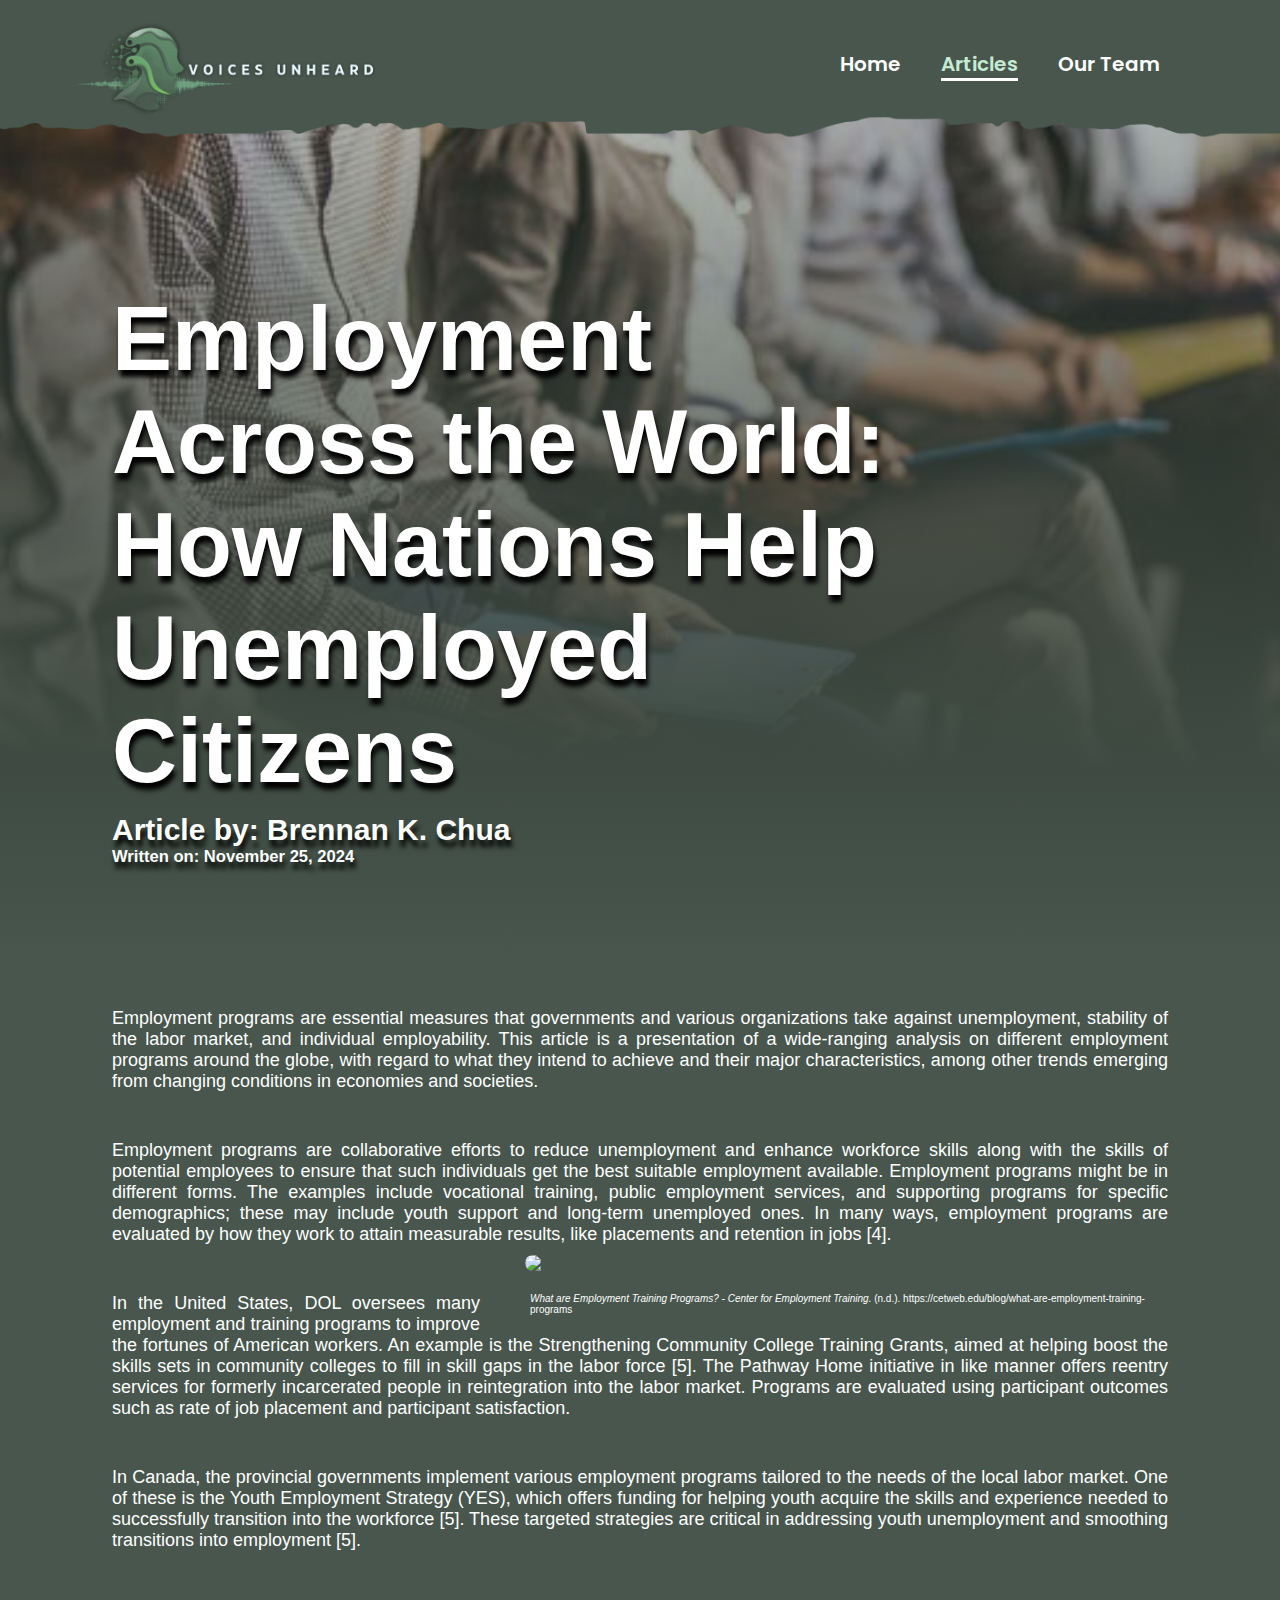
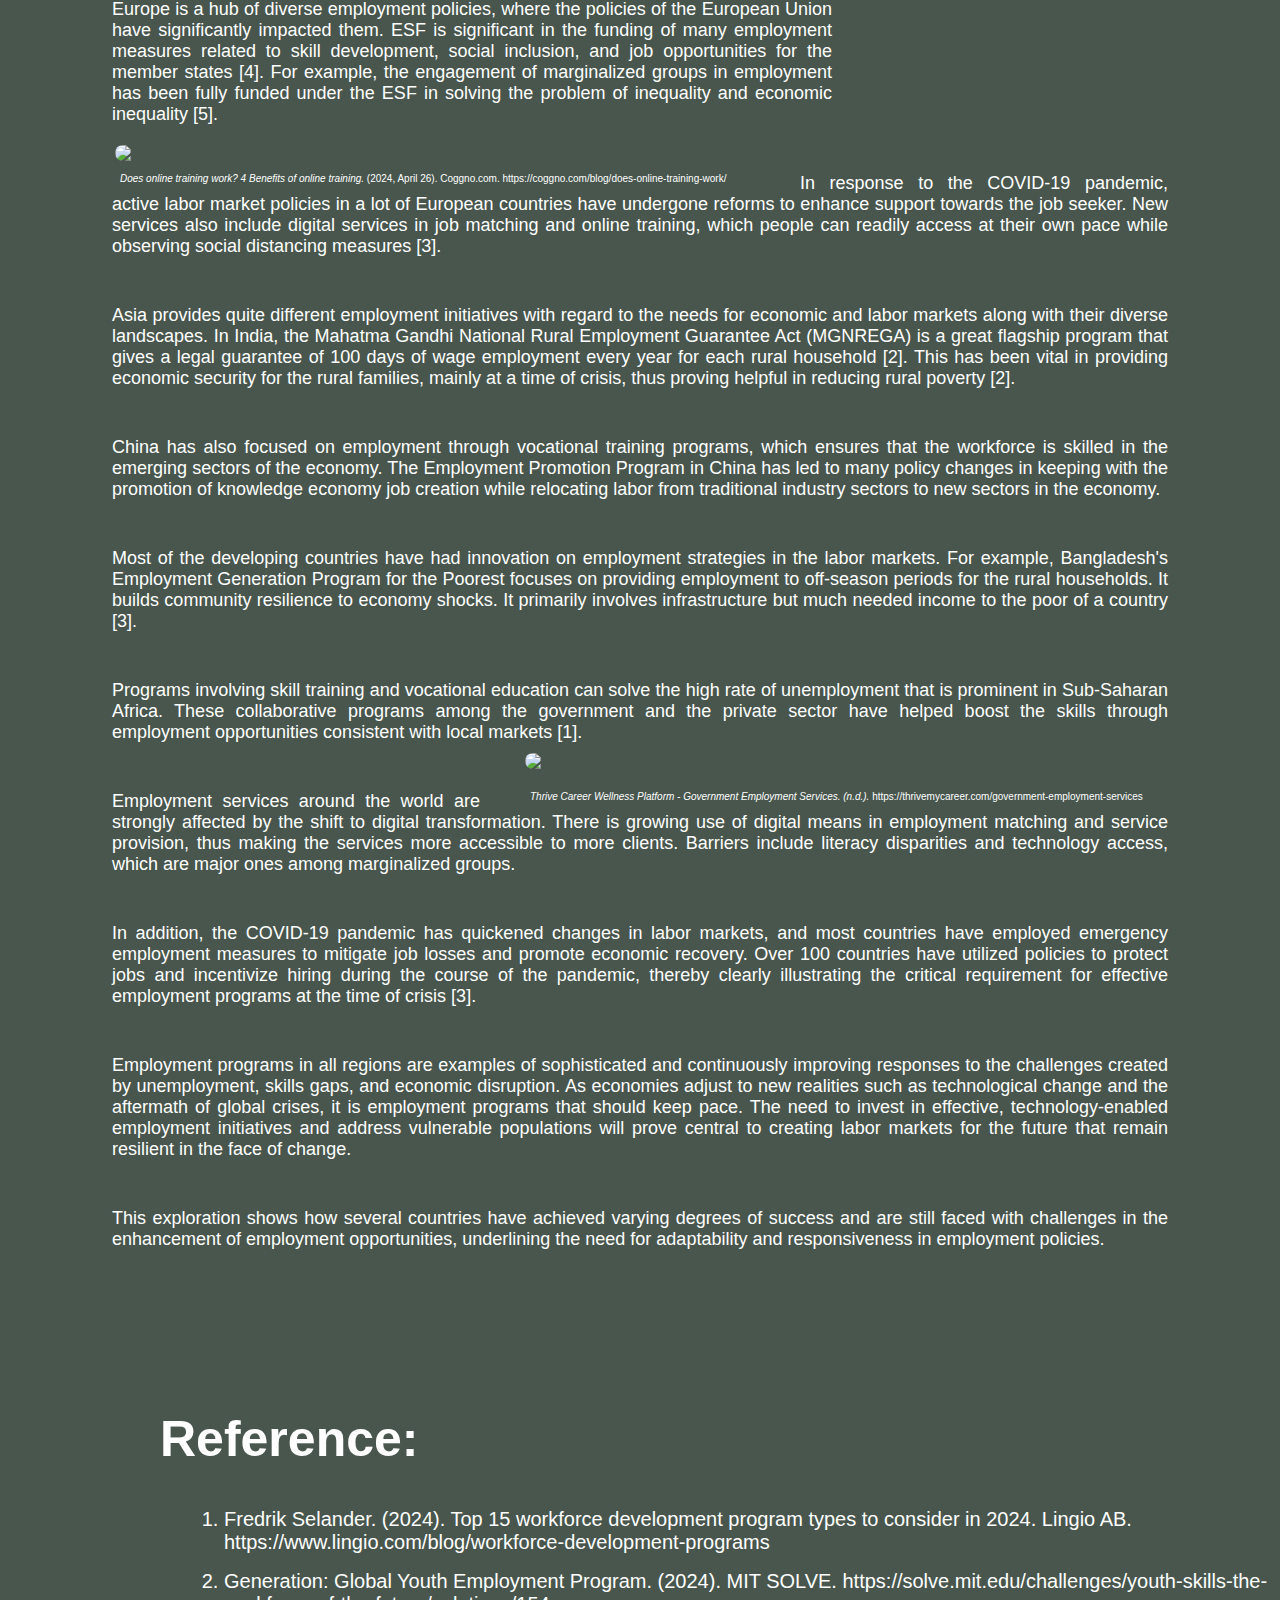
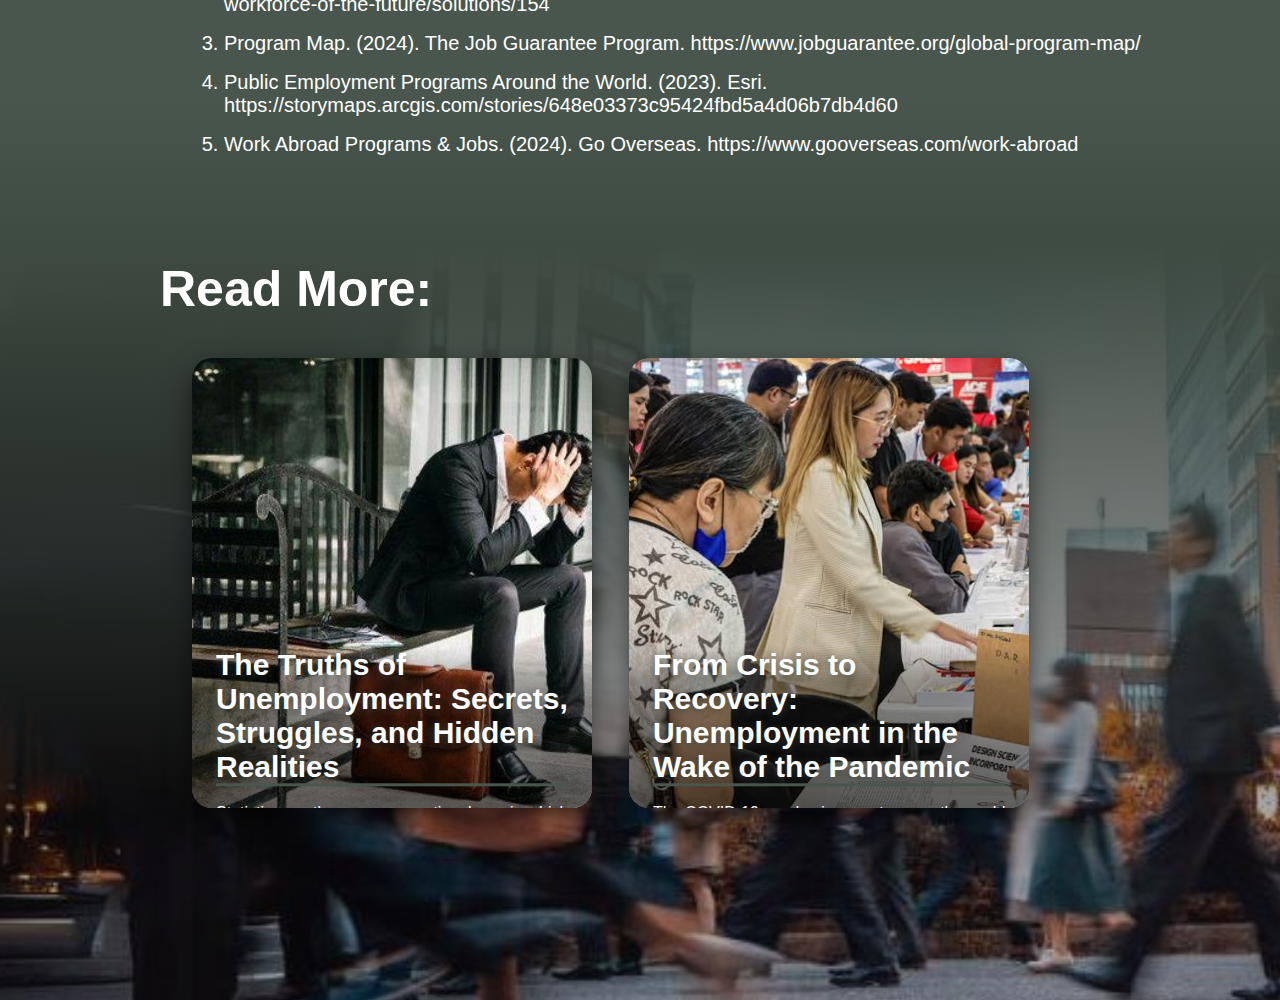
==== article1.html @ 02bbc252 "Update article1.html" ====
<!DOCTYPE html>
    <html>
        <head>
			<meta charset="UTF-8">
            <meta name="viewport" content="width=device-width, initial-scale=1.0">
            <title>Voices Unheard</title>
            <link rel="stylesheet" type="text/css" href="style.css">
        </head>
        <body class="article">
            <header class="header">
                <a href="index.html">
                    <img class="logo" src="images/logo.png">
                </a>
                <nav class="navbar">
                    <ul>
                        <li><a href="index.html">Home</a></li>
                        <li><a class="active" href="articles.html">Articles</a></li>
                        <li><a href="#">Our Team</a></li>
                    </ul>
                </nav>
            </header>

            <section class="opening" id="article1">
                <img id="divider-2" src="images/divider.png">
                <div class="gradient">
                    <div class="title-">
                        <h1>Employment Across the World: How Nations Help Unemployed Citizens</h1>
                        <div class="author">
                            <h2>Article by: Brennan K. Chua</h2>
				<h5>Written on: November 25, 2024</h5>
                        </div>
                    </div>
                </div>
            </section>

            <article>
                <div class="paragraph">
                    <p>
                        Employment programs are essential measures that governments and various organizations take against unemployment, stability of the labor market, 
                        and individual employability. This article is a presentation of a wide-ranging analysis on different employment programs around the globe, with 
                        regard to what they intend to achieve and their major characteristics, among other trends emerging from changing conditions in economies and societies.
                    </p>
    
                    <p>
                        Employment programs are collaborative efforts to reduce unemployment and enhance workforce skills along with the skills of potential employees to ensure that 
                        such individuals get the best suitable employment available. Employment programs might be in different forms. The examples include vocational training, public 
                        employment services, and supporting programs for specific demographics; these may include youth support and long-term unemployed ones. In many ways, employment 
                        programs are evaluated by how they work to attain measurable results, like placements and retention in jobs [4].
                    </p>
                </div>

                <div class="right">
                    <img class="imgright" src="https://cetweb.edu/hubfs/Imported_Blog_Media/What-are-Employment-Training-Programs.jpg">
                    <p class="imgreference">
                        <i>What are Employment Training Programs? - Center for Employment Training. </i>
                        <a href="https://cetweb.edu/blog/what-are-employment-training-programs">
                            (n.d.). https://cetweb.edu/blog/what-are-employment-training-programs
                        </a>
                    </p>
                </div>
                
                <div class="paragraph">
                    <p>
                        In the United States, DOL oversees many employment and training programs to improve the fortunes of American workers. An example is the Strengthening Community 
                        College Training Grants, aimed at helping boost the skills sets in community colleges to fill in skill gaps in the labor force [5]. The Pathway Home initiative in 
                        like manner offers reentry services for formerly incarcerated people in reintegration into the labor market. Programs are evaluated using participant outcomes such 
                        as rate of job placement and participant satisfaction.
                    </p>

                    <p>
                        In Canada, the provincial governments implement various employment programs tailored to the needs of the local labor market. One of these is the Youth Employment 
                        Strategy (YES), which offers funding for helping youth acquire the skills and experience needed to successfully transition into the workforce [5]. These targeted 
                        strategies are critical in addressing youth unemployment and smoothing transitions into employment [5].
                    </p>

                    <p id="align">
                        Europe is a hub of diverse employment policies, where the policies of the European Union have significantly impacted them. ESF is significant in the funding of many 
                        employment measures related to skill development, social inclusion, and job opportunities for the member states [4]. For example, the engagement of marginalized groups 
                        in employment has been fully funded under the ESF in solving the problem of inequality and economic inequality [5].
                    </p>
                </div>

                <div class="left">
                    <img class="imgleft" src="https://coggno.com/wp-content/uploads/2020/11/Does-Online-Training-Work-1.jpg">
                    <p class="imgreference" id="left">
                        <i>Does online training work? 4 Benefits of online training. </i>
                        <a href=" https://coggno.com/blog/does-online-training-work/">
                            (2024, April 26). Coggno.com. https://coggno.com/blog/does-online-training-work/
                        </a>
                    </p>
                </div>             

                <div class="paragraph">
                    <p>
                        In response to the COVID-19 pandemic, active labor market policies in a lot of European countries have undergone reforms to enhance support towards the job seeker. 
                        New services also include digital services in job matching and online training, which people can readily access at their own pace while observing social distancing 
                        measures [3].
                    </p>

                    <p>
                        Asia provides quite different employment initiatives with regard to the needs for economic and labor markets along with their diverse landscapes. In India, the 
                        Mahatma Gandhi National Rural Employment Guarantee Act (MGNREGA) is a great flagship program that gives a legal guarantee of 100 days of wage employment every year 
                        for each rural household [2]. This has been vital in providing economic security for the rural families, mainly at a time of crisis, thus proving helpful in reducing 
                        rural poverty [2].
                    </p>

                    <p>
                        China has also focused on employment through vocational training programs, which ensures that the workforce is skilled in the emerging sectors of the economy. The 
                        Employment Promotion Program in China has led to many policy changes in keeping with the promotion of knowledge economy job creation while relocating labor from 
                        traditional industry sectors to new sectors in the economy.
                    </p>
                </div>
                
                <div class="paragraph">
                    <p>
                        Most of the developing countries have had innovation on employment strategies in the labor markets. For example, Bangladesh's Employment Generation Program for the 
                        Poorest focuses on providing employment to off-season periods for the rural households. It builds community resilience to economy shocks. It primarily involves 
                        infrastructure but much needed income to the poor of a country [3].
                    </p>

                    <p>
                        Programs involving skill training and vocational education can solve the high rate of unemployment that is prominent in Sub-Saharan Africa. These collaborative 
                        programs among the government and the private sector have helped boost the skills through employment opportunities consistent with local markets [1].
                    </p>

                    <div class="right">
                        <img class="imgright" src="https://cdn.prod.website-files.com/5ee26d777a13f75246e600b0/666206525f7e3a83224c05de_transforming.jpg">
                        <p class="imgreference">
                            <i>Thrive Career Wellness Platform - Government Employment Services. (n.d.). </i>
                            <a href="https://thrivemycareer.com/government-employment-services">
                                https://thrivemycareer.com/government-employment-services
                            </a>
                        </p>
                    </div>
                    
                    <p>
                        Employment services around the world are strongly affected by the shift to digital transformation. There is growing use of digital means in employment matching and 
                        service provision, thus making the services more accessible to more clients. Barriers include literacy disparities and technology access, which are major ones among 
                        marginalized groups.
                    </p>
                </div>
                
                <div class="paragraph">
                    <p>
                        In addition, the COVID-19 pandemic has quickened changes in labor markets, and most countries have employed emergency employment measures to mitigate job losses and 
                        promote economic recovery.​ Over 100 countries have utilized policies to protect jobs and incentivize hiring during the course of the pandemic, thereby clearly 
                        illustrating the critical requirement for effective employment programs at the time of crisis​ [3].
                    </p>

                    <p>
                        Employment programs in all regions are examples of sophisticated and continuously improving responses to the challenges created by unemployment, skills gaps, and 
                        economic disruption. As economies adjust to new realities such as technological change and the aftermath of global crises, it is employment programs that should keep 
                        pace. The need to invest in effective, technology-enabled employment initiatives and address vulnerable populations will prove central to creating labor markets for 
                        the future that remain resilient in the face of change.
                    </p>

                    <p>                   
                        This exploration shows how several countries have achieved varying degrees of success and are still faced with challenges in the enhancement of employment 
                        opportunities, underlining the need for adaptability and responsiveness in employment policies.
                    </p>
                </div>

                <div class="reference">
                    <h2 id="header">Reference:</h2>
                    <ol>
                        <li id="reference1">Fredrik Selander. (2024). Top 15 workforce development program types to consider in 2024. Lingio AB. 
                            <a href="https://www.lingio.com/blog/workforce-development-programs">https://www.lingio.com/blog/workforce-development-programs</a>
                        </li>
                        <li id="reference2">
                            Generation: Global Youth Employment Program. (2024). MIT SOLVE. 
                            <a href="https://solve.mit.edu/challenges/youth-skills-the-workforce-of-the-future/solutions/154">https://solve.mit.edu/challenges/youth-skills-the-workforce-of-the-future/solutions/154</a>
                        </li>
                        <li id="reference3">
                            Program Map. (2024). The Job Guarantee Program. 
			    <a href="https://www.jobguarantee.org/global-program-map/">https://www.jobguarantee.org/global-program-map/</a>
                        </li>
                        <li id="reference4">
                            Public Employment Programs Around the World. (2023). Esri. 
			    <a href="https://storymaps.arcgis.com/stories/648e03373c95424fbd5a4d06b7db4d60">https://storymaps.arcgis.com/stories/648e03373c95424fbd5a4d06b7db4d60</a>
                        </li>
                        <li id="reference5">
                            Work Abroad Programs & Jobs. (2024). Go Overseas. 
			    <a href="https://www.gooverseas.com/work-abroad">https://www.gooverseas.com/work-abroad</a>
                        </li>
                    </ol>
                </div>

            </article>
        

            <section class="read-more"> 
                <div class="gradient-bottom">
                    <h2 id="header">Read More:</h2>
                    <div class="card" id="card2">
                        <div class="content">
                            <h2 class="title">The Truths of Unemployment: Secrets, Struggles, and Hidden Realities</h2>
                            <p class="body">
                                Statistics are the more conventional way in which unemployment is represented: jobless rates, trends, and predictions for the economy. 
                                Yet for tens of millions of Americans, it is far more than statistics: it is a lived reality... Behind the data and numbers is a truly complex reality...

                            </p>
                            <a href="article2.html" class="button">Read More</a>
                        </div>
                    </div>
                    <div class="card" id="card3">
                        <div class="content">
                            <h2 class="title">From Crisis to Recovery: Unemployment in the Wake of the Pandemic</h2>
                            <p class="body">
                                The COVID-19 pandemic, swept across the world from early 2020 which brought unprecedented challenges to labor markets globally. 
                                With millions of people suddenly finding themselves out of work due to businesses closing their doors...
                            </p>
                            <a href="article3.html" class="button">Read More</a>
                        </div>
                    </div>
                </div>
                
            </section>


        </body>
---- style.css ----
@import url('https://fonts.googleapis.com/css2?family=Poppins:ital,wght@0,100;0,200;0,300;0,400;0,500;0,600;0,700;0,800;0,900;1,100;1,200;1,300;1,400;1,500;1,600;1,700;1,800;1,900&display=swap');

*{
	margin: 0;
	padding: 0;
	box-sizing: border-box;
	scroll-behavior: smooth;
	font-family: sans-serif;

}

body{
	color:white;
	min-height: 100vh;
	background: #48564D;
}

/* HOME */
	.header{
		position: fixed;
		width: 100%;
		height: 13%;
		top: 0;
		left: 0;
		padding: 10px 120px 0px 70px;
		justify-content: space-between;
		display: flex;
		align-items: center;
		z-index:100;
	}

	.article .header{
		background: #48564D;
	}
	
	.logo{
		padding: 25px 0px 0px 0px;
		float: left;
		height: 180px;
	}
	
	.navbar li{
		float: left;
		text-decoration: none;
		list-style-type: none;;
	}

	.navbar a{
		position: relative;
		margin-left: 40px;
		text-decoration: none;
		font-weight: 550;
		font-size: 20px;
		font-family: 'Poppins', sans-serif;
		color:white;
	}
	
	.navbar a::before{
		content: '';
		position: absolute;
		top: 100%;
		width:0;
		height:3px;
		background: white;
		transition: .3s;
	}
	
	.navbar a:hover::before, a.active::before{
		width:100%;
	}
	
	.navbar a:hover, a.active{
		color: #c6ebd3
;
	}

	.navbar a:active{
		background: white;
		border-radius: 3px;
		color: #48564D;
		width: 20px;
		height: 10px;
	}
	.home{
		position: relative;
		display: flex;
		justify-content: center;
		align-items: center;
	}

	section{
		min-height: 100vh;
	}

	section img{
		position: absolute;
		object-fit: cover;
		width: 100%;
		height: 100%;
		left: 0;
	}

	#people{
		z-index: 11;
	}

	#divider-1, #divider-2{
		z-index: 12;
		width: 100%;
		top: 90%;
		height: 20%;
	}

	#divider-2{
		top:1.5%;
		position: fixed;
	}

	#title-1, #title-2{
		position: absolute;
		color: white;
		font-size: 20px;;
		animation: title linear;
		animation-timeline: scroll();
		left: 15%;
		top: 21%;
		z-index: 10;
		padding-right: 15%;
		text-shadow: 0 10px 4px rgb(21, 29, 25);
	}

	#title-2
	{
		font-size: 70px;;
		margin-top: 13px;
	}

	@keyframes title{
		to{
			transform: translateY(300px);
		}
	}

	#about{
		z-index: 13;
		position: relative;
		padding: 6% 8%;
		background: #48564D;
		min-height: auto;
	}

	#about h2{
		font-size: 3.5rem;
		text-align: center;
	}

	#about p{
		margin-top: 20px;
		text-align: justify;
		font-size: 20px;
	}


	/* ARTICLE */

	.top{
		align-content: center;
		position: absolute;
		height: 100%;
		left: 500px;
		top: -50px;
	}

	.background{
		width: 100%;
		position: absolute;
		z-index: 0;
	}

	#text{
		font-size: 70px;
	}

	.card-holder{
		padding-top: 20%;
		padding-left: 5%;
		position: absolute;
	}

	.title{
		position: relative;
		font-size: 30px;
		text-shadow: 0 2px 8px rgba(61, 72, 67, 0.634) ;
	}


	#card1{
		background-image: url(images/img1.jpg);
	}

	#card2{
		background-image: url(images/img2.jpg);
	}

	#card3{
		background-image: url(images/img3.jpg);
	}

	.card{
		background-size: cover;
		padding: 6.6rem 0 0;
		max-width: 45ch;
		margin-left: 2rem;
		height: 450px;
		overflow: hidden;
		border-radius: 20px;
		transition: transform .8s ease;
		display: inline-block;
		box-shadow: 0px 10px 30px -5px rgba(0,0,0,0.8);

	}

	.card:hover{
		transform: scale(1.03) translateY(-30px);
	}

	.content{
		padding: .2rem 1.5rem;
		background: linear-gradient( hsl(0 0% 0% / 0),  hsl(0 0% 0% / .3) 10%, hsl(0 0% 0% / 1));
		height: 22rem;
		transform: translateY(51.5%);
		transition: transform .9s ease;
		
	}


	.card:hover .content, #card1:hover .content {
		transform: translateY(0%);
	}
	
	.body{
		padding: 20px 0 25px 0;
		text-align: justify;
	}

	.title::after{
		content: "";
		position: absolute;
		height: 3px;
		left: 0;
		bottom: -2px;
		width: 100%;
		background: #48564D;
	}

	.button{
		background:#48564D;
		color:ghostwhite;
		border-radius: 25px;
		text-decoration: none;
		padding: .5rem 1rem;
		border: 2px solid #48564D;
		transition: all .3s ease;
		position: relative;
		margin-left: 5px;
	}

	.button:hover{
		background:#c6ebd3;
		color:#48564D;
		box-shadow: 4px 7px 4px rgb(21, 29, 25);
	}


/*ARTICLES*/

	#article1{
		background-image: url(images/img1.jpg);
	}

	#article2{
		background-image: url(images/img2.jpg);
	}

	#article3{
		background-image: url(images/img3.jpg);
	}

	.article .opening{
		background-repeat: no-repeat;
		background-size: cover;
	}

	.gradient{
		position: relative;
		height: 60rem;
		background: linear-gradient( hsl(138 9% 27% / 0),  hsl(138 9% 27% / .3) 0%, hsl(138 9% 27% / 1) 80%, #48564D);
	}

	.opening .title-{
		position: absolute;
		top: 18rem;
		left: 7rem;
		right: 20rem;
		font-size: 45px;
		text-shadow: 2px 7px 5px rgb(0, 0, 0);
	}

	.author{
		margin-top: 10px;
		font-size: 20px;
	}

	article p{
		padding: 3rem 7rem 0 7rem;
		font-size: 18px;
		text-align: justify;
	}

	.article header, #divider-2{
		position: absolute;
	}

	.imgright{
		float: right;
		margin: 10px 115px 10px 50px;
		border-radius: 25px;
		width: 40rem;
	}

	.imgleft{
		float: left;
		margin: 20px 50px 10px 115px;
		border-radius: 25px;
		width: 40rem;
	}

	.imgreference{
		font-size: 10px;
		width: 50rem;
		text-align: left;
		padding-left: 50px;
		padding-right: 120px;
		margin-bottom: 10px;
	}

	.imgreference a{
		text-decoration: none;
		color: white;
	}

	#left{
		padding-left: 120px;
		padding-right: 0;
	}

	.right{
		width: 50rem;
		float: right;
	}

	.left{
		width: 50rem;
		float: left;
	}

	#align{
		max-width: 59rem;
	}
	
	#child-img{
		margin-top: 30px;
	}

	#pandemic{
		height: 23rem;
	}
	.gradient-bottom{
		padding-top: 10rem;
		padding-left: 10rem;
		background: linear-gradient( #48564D, hsl(138 9% 27% / 1) 20%, hsl(138 9% 27% / .3) 80%, hsl(138 9% 27% / 0));
	}
	.read-more {
		height: 100vh;
		background: url(images/busyroad.png);
	}

	#header{
		padding-bottom: 40px;
		font-size: 50px;
	}

	#space{
		width: 30rem;
	}

	.reference{
		padding-left: 10rem;
		padding-top: 10rem;
		height: 50vh;
	}

	.reference li{
		font-size: 20px;
		padding-bottom: 1rem;
	}

	.reference ol{
		padding-left: 4rem;;
	}

	#reference-2nd{
		height: 100vh;
	}

	.reference a{
		text-decoration: none;
		color: white;
	}
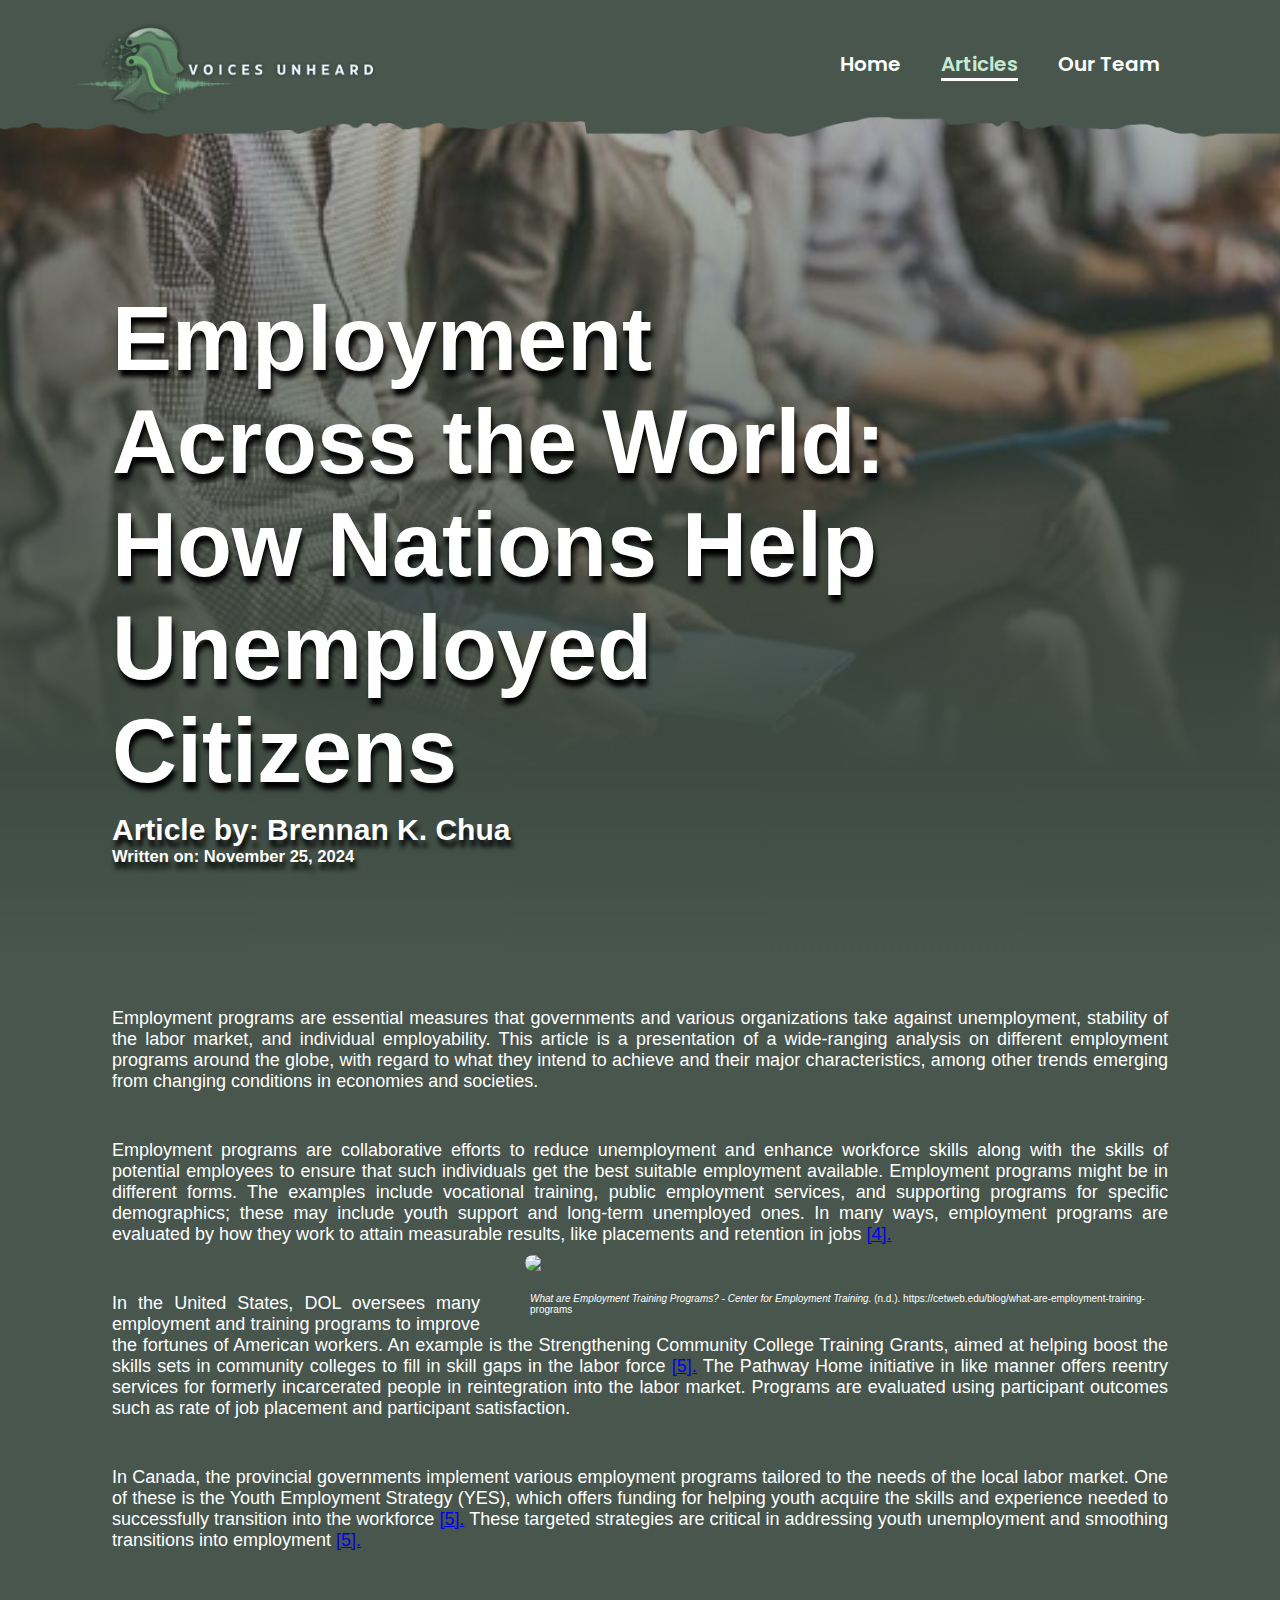
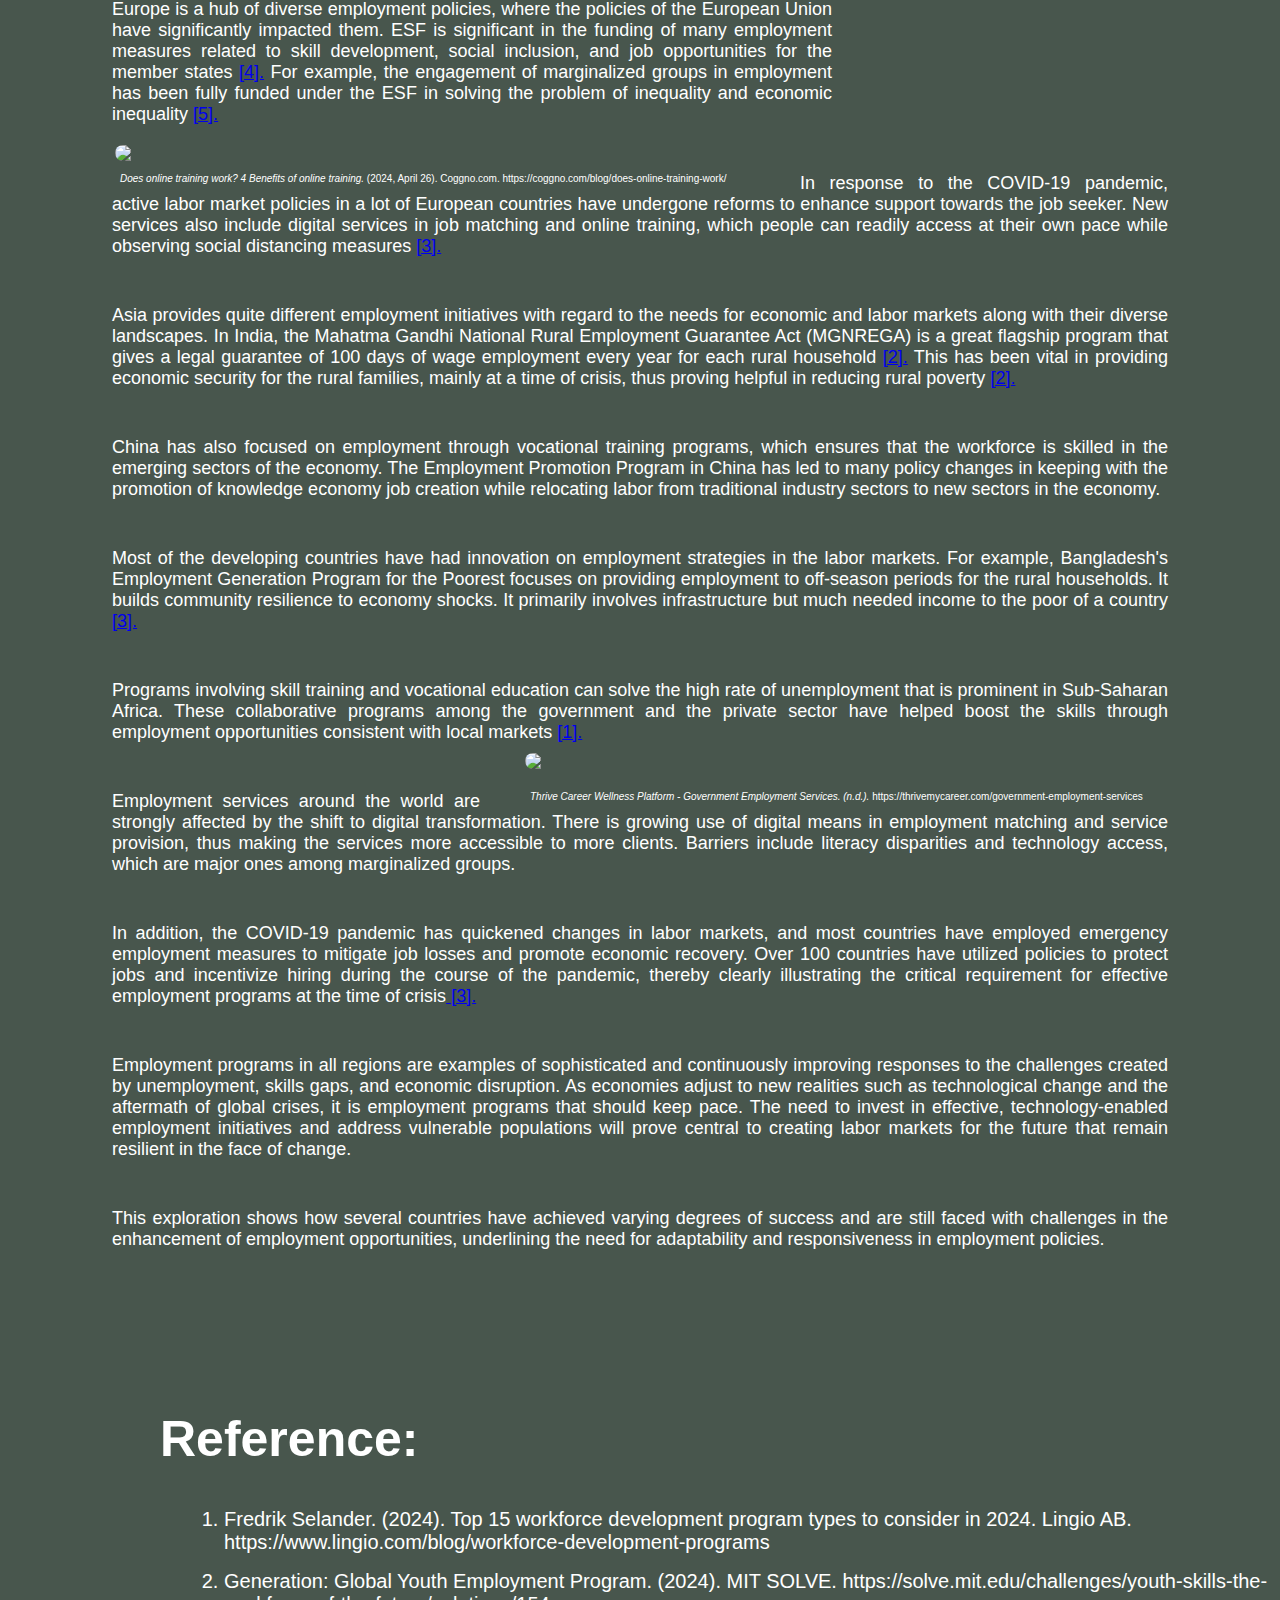
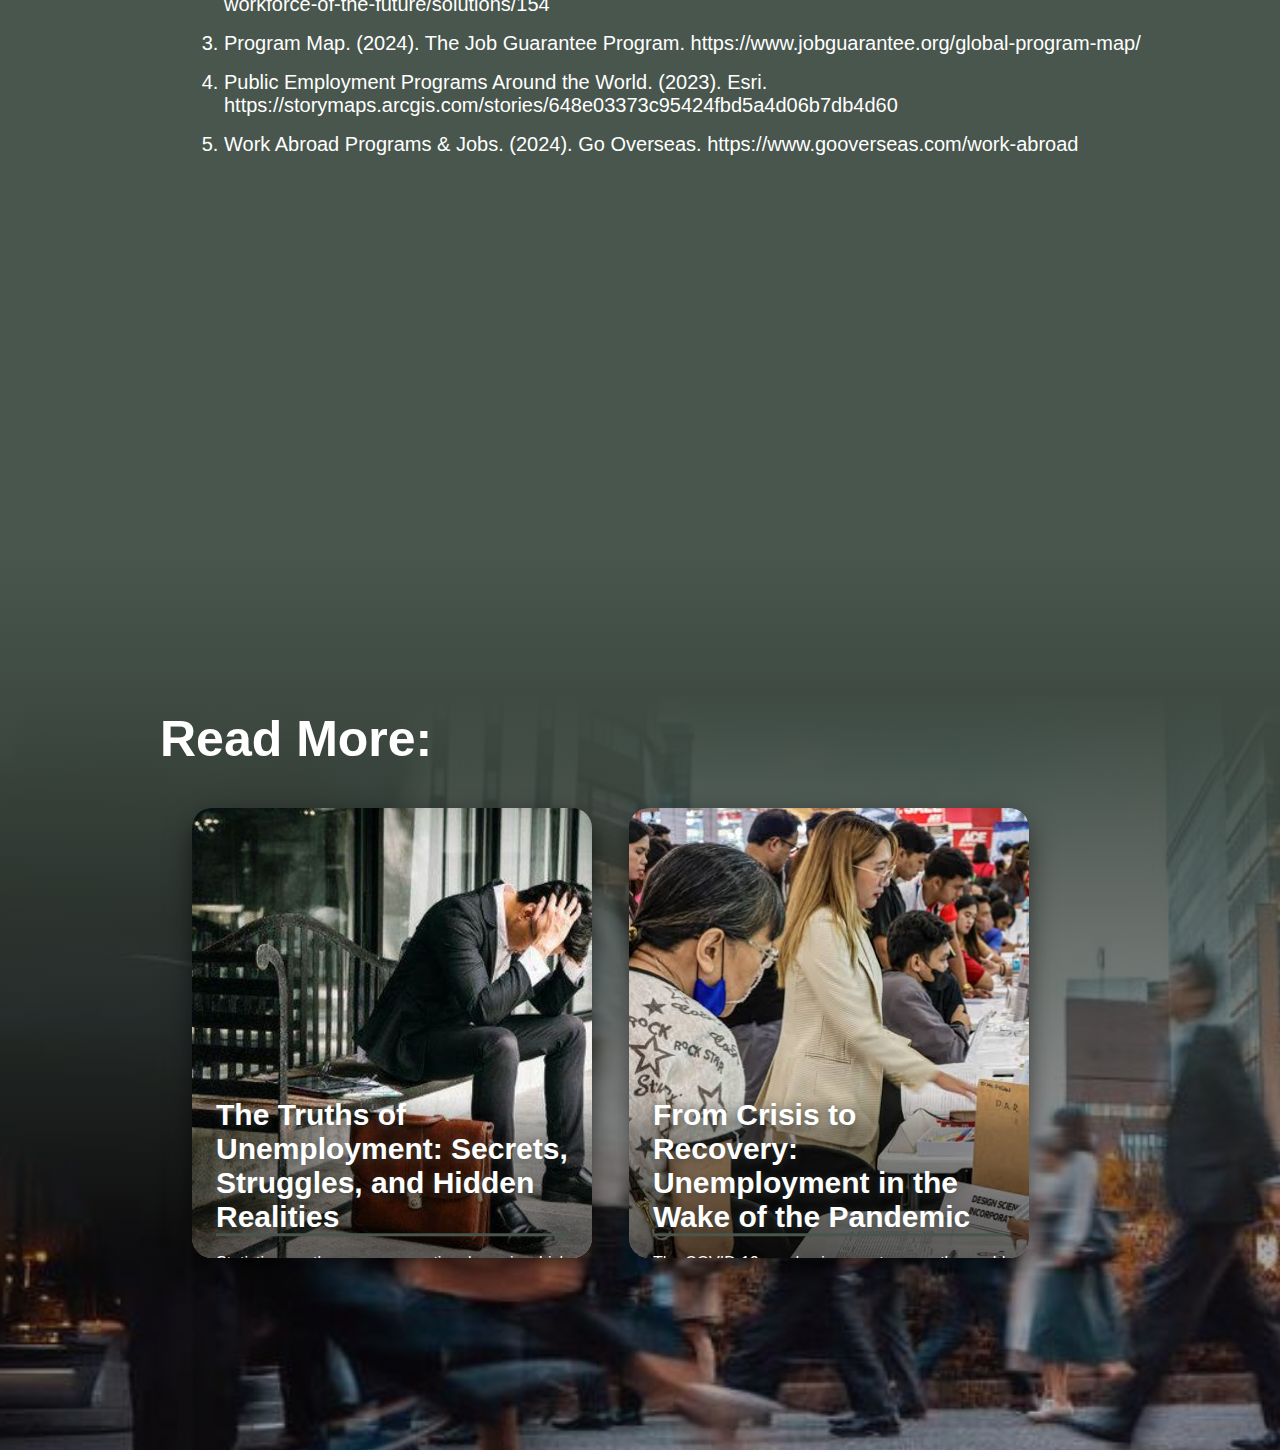
==== commit c8be048c: "Update article1.html" ====
--- a/article1.html
+++ b/article1.html
@@ -1,7 +1,7 @@
 <!DOCTYPE html>
     <html>
         <head>
-			<meta charset="UTF-8">
+  	    <meta charset="UTF-8">
             <meta name="viewport" content="width=device-width, initial-scale=1.0">
             <title>Voices Unheard</title>
             <link rel="stylesheet" type="text/css" href="style.css">
@@ -23,12 +23,12 @@
             <section class="opening" id="article1">
                 <img id="divider-2" src="images/divider.png">
                 <div class="gradient">
-                    <div class="title-">
+                    <header class="title-">
                         <h1>Employment Across the World: How Nations Help Unemployed Citizens</h1>
                         <div class="author">
                             <h2>Article by: Brennan K. Chua</h2>
 				<h5>Written on: November 25, 2024</h5>
-                        </div>
+                        </header>
                     </div>
                 </div>
             </section>
@@ -45,7 +45,8 @@
                         Employment programs are collaborative efforts to reduce unemployment and enhance workforce skills along with the skills of potential employees to ensure that 
                         such individuals get the best suitable employment available. Employment programs might be in different forms. The examples include vocational training, public 
                         employment services, and supporting programs for specific demographics; these may include youth support and long-term unemployed ones. In many ways, employment 
-                        programs are evaluated by how they work to attain measurable results, like placements and retention in jobs [4].
+                        programs are evaluated by how they work to attain measurable results, like placements and retention in jobs 
+                        <a class="highlight" href="http://127.0.0.1:5500/article1.html#:~:text=https%3A//storymaps.arcgis.com/stories/648e03373c95424fbd5a4d06b7db4d60">[4].</a>
                     </p>
                 </div>
 
@@ -62,21 +63,28 @@
                 <div class="paragraph">
                     <p>
                         In the United States, DOL oversees many employment and training programs to improve the fortunes of American workers. An example is the Strengthening Community 
-                        College Training Grants, aimed at helping boost the skills sets in community colleges to fill in skill gaps in the labor force [5]. The Pathway Home initiative in 
-                        like manner offers reentry services for formerly incarcerated people in reintegration into the labor market. Programs are evaluated using participant outcomes such 
+                        College Training Grants, aimed at helping boost the skills sets in community colleges to fill in skill gaps in the labor force 
+                        <a class="highlight" href="http://127.0.0.1:5500/article1.html#:~:text=https%3A//www.gooverseas.com/work%2Dabroad">[5].</a>
+                         The Pathway Home initiative in like manner offers reentry services for formerly incarcerated people in reintegration into the labor market. 
+                         Programs are evaluated using participant outcomes such 
                         as rate of job placement and participant satisfaction.
                     </p>
 
                     <p>
                         In Canada, the provincial governments implement various employment programs tailored to the needs of the local labor market. One of these is the Youth Employment 
-                        Strategy (YES), which offers funding for helping youth acquire the skills and experience needed to successfully transition into the workforce [5]. These targeted 
-                        strategies are critical in addressing youth unemployment and smoothing transitions into employment [5].
+                        Strategy (YES), which offers funding for helping youth acquire the skills and experience needed to successfully transition into the workforce 
+                        <a class="highlight" href="http://127.0.0.1:5500/article1.html#:~:text=https%3A//www.gooverseas.com/work%2Dabroad">[5].</a>
+                         These targeted strategies are critical in addressing youth unemployment and smoothing transitions into employment 
+                        <a class="highlight" href="http://127.0.0.1:5500/article1.html#:~:text=https%3A//www.gooverseas.com/work%2Dabroad">[5].</a>
                     </p>
 
                     <p id="align">
                         Europe is a hub of diverse employment policies, where the policies of the European Union have significantly impacted them. ESF is significant in the funding of many 
-                        employment measures related to skill development, social inclusion, and job opportunities for the member states [4]. For example, the engagement of marginalized groups 
-                        in employment has been fully funded under the ESF in solving the problem of inequality and economic inequality [5].
+                        employment measures related to skill development, social inclusion, and job opportunities for the member states 
+                        <a class="highlight" href="http://127.0.0.1:5500/article1.html#:~:text=https%3A//storymaps.arcgis.com/stories/648e03373c95424fbd5a4d06b7db4d60">[4].</a>
+                         For example, the engagement of marginalized groups 
+                        in employment has been fully funded under the ESF in solving the problem of inequality and economic inequality 
+                        <a class="highlight" href="http://127.0.0.1:5500/article1.html#:~:text=https%3A//www.gooverseas.com/work%2Dabroad">[5].</a>
                     </p>
                 </div>
 
@@ -94,14 +102,17 @@
                     <p>
                         In response to the COVID-19 pandemic, active labor market policies in a lot of European countries have undergone reforms to enhance support towards the job seeker. 
                         New services also include digital services in job matching and online training, which people can readily access at their own pace while observing social distancing 
-                        measures [3].
+                        measures 
+                        <a class="highlight" href="http://127.0.0.1:5500/article1.html#:~:text=https%3A//www.jobguarantee.org/global%2Dprogram%2Dmap/">[3].</a>
                     </p>
 
                     <p>
                         Asia provides quite different employment initiatives with regard to the needs for economic and labor markets along with their diverse landscapes. In India, the 
                         Mahatma Gandhi National Rural Employment Guarantee Act (MGNREGA) is a great flagship program that gives a legal guarantee of 100 days of wage employment every year 
-                        for each rural household [2]. This has been vital in providing economic security for the rural families, mainly at a time of crisis, thus proving helpful in reducing 
-                        rural poverty [2].
+                        for each rural household 
+                        <a class="highlight" href="http://127.0.0.1:5500/article1.html#:~:text=https%3A//solve.mit.edu/challenges/youth%2Dskills%2Dthe%2Dworkforce%2Dof%2Dthe%2Dfuture/solutions/154">[2].</a>
+                         This has been vital in providing economic security for the rural families, mainly at a time of crisis, thus proving helpful in reducing rural poverty 
+                        <a class="highlight" href="http://127.0.0.1:5500/article1.html#:~:text=https%3A//solve.mit.edu/challenges/youth%2Dskills%2Dthe%2Dworkforce%2Dof%2Dthe%2Dfuture/solutions/154">[2].</a>
                     </p>
 
                     <p>
@@ -115,12 +126,14 @@
                     <p>
                         Most of the developing countries have had innovation on employment strategies in the labor markets. For example, Bangladesh's Employment Generation Program for the 
                         Poorest focuses on providing employment to off-season periods for the rural households. It builds community resilience to economy shocks. It primarily involves 
-                        infrastructure but much needed income to the poor of a country [3].
+                        infrastructure but much needed income to the poor of a country 
+                        <a class="highlight" href="http://127.0.0.1:5500/article1.html#:~:text=https%3A//www.jobguarantee.org/global%2Dprogram%2Dmap/">[3].</a>
                     </p>
 
                     <p>
                         Programs involving skill training and vocational education can solve the high rate of unemployment that is prominent in Sub-Saharan Africa. These collaborative 
-                        programs among the government and the private sector have helped boost the skills through employment opportunities consistent with local markets [1].
+                        programs among the government and the private sector have helped boost the skills through employment opportunities consistent with local markets 
+                        <a class="highlight" href="http://127.0.0.1:5500/article1.html#:~:text=https%3A//www.lingio.com/blog/workforce%2Ddevelopment%2Dprograms">[1].</a>
                     </p>
 
                     <div class="right">
@@ -144,7 +157,8 @@
                     <p>
                         In addition, the COVID-19 pandemic has quickened changes in labor markets, and most countries have employed emergency employment measures to mitigate job losses and 
                         promote economic recovery.​ Over 100 countries have utilized policies to protect jobs and incentivize hiring during the course of the pandemic, thereby clearly 
-                        illustrating the critical requirement for effective employment programs at the time of crisis​ [3].
+                        illustrating the critical requirement for effective employment programs at the time of crisis​
+                        <a class="highlight" href="http://127.0.0.1:5500/article1.html#:~:text=https%3A//www.jobguarantee.org/global%2Dprogram%2Dmap/"> [3].</a>
                     </p>
 
                     <p>
@@ -160,30 +174,30 @@
                     </p>
                 </div>
 
-                <div class="reference">
+                <section class="reference">
                     <h2 id="header">Reference:</h2>
                     <ol>
                         <li id="reference1">Fredrik Selander. (2024). Top 15 workforce development program types to consider in 2024. Lingio AB. 
-                            <a href="https://www.lingio.com/blog/workforce-development-programs">https://www.lingio.com/blog/workforce-development-programs</a>
+                            <a class="link" href="https://www.lingio.com/blog/workforce-development-programs">https://www.lingio.com/blog/workforce-development-programs</a>
                         </li>
                         <li id="reference2">
                             Generation: Global Youth Employment Program. (2024). MIT SOLVE. 
-                            <a href="https://solve.mit.edu/challenges/youth-skills-the-workforce-of-the-future/solutions/154">https://solve.mit.edu/challenges/youth-skills-the-workforce-of-the-future/solutions/154</a>
+                            <a class="link" href="https://solve.mit.edu/challenges/youth-skills-the-workforce-of-the-future/solutions/154">https://solve.mit.edu/challenges/youth-skills-the-workforce-of-the-future/solutions/154</a>
                         </li>
                         <li id="reference3">
                             Program Map. (2024). The Job Guarantee Program. 
-			    <a href="https://www.jobguarantee.org/global-program-map/">https://www.jobguarantee.org/global-program-map/</a>
+			                <a class="link" href="https://www.jobguarantee.org/global-program-map/">https://www.jobguarantee.org/global-program-map/</a>
                         </li>
                         <li id="reference4">
                             Public Employment Programs Around the World. (2023). Esri. 
-			    <a href="https://storymaps.arcgis.com/stories/648e03373c95424fbd5a4d06b7db4d60">https://storymaps.arcgis.com/stories/648e03373c95424fbd5a4d06b7db4d60</a>
+			                <a class="link" href="https://storymaps.arcgis.com/stories/648e03373c95424fbd5a4d06b7db4d60">https://storymaps.arcgis.com/stories/648e03373c95424fbd5a4d06b7db4d60</a>
                         </li>
                         <li id="reference5">
                             Work Abroad Programs & Jobs. (2024). Go Overseas. 
-			    <a href="https://www.gooverseas.com/work-abroad">https://www.gooverseas.com/work-abroad</a>
+			                <a class="link" href="https://www.gooverseas.com/work-abroad">https://www.gooverseas.com/work-abroad</a>
                         </li>
                     </ol>
-                </div>
+                </section>
 
             </article>
         
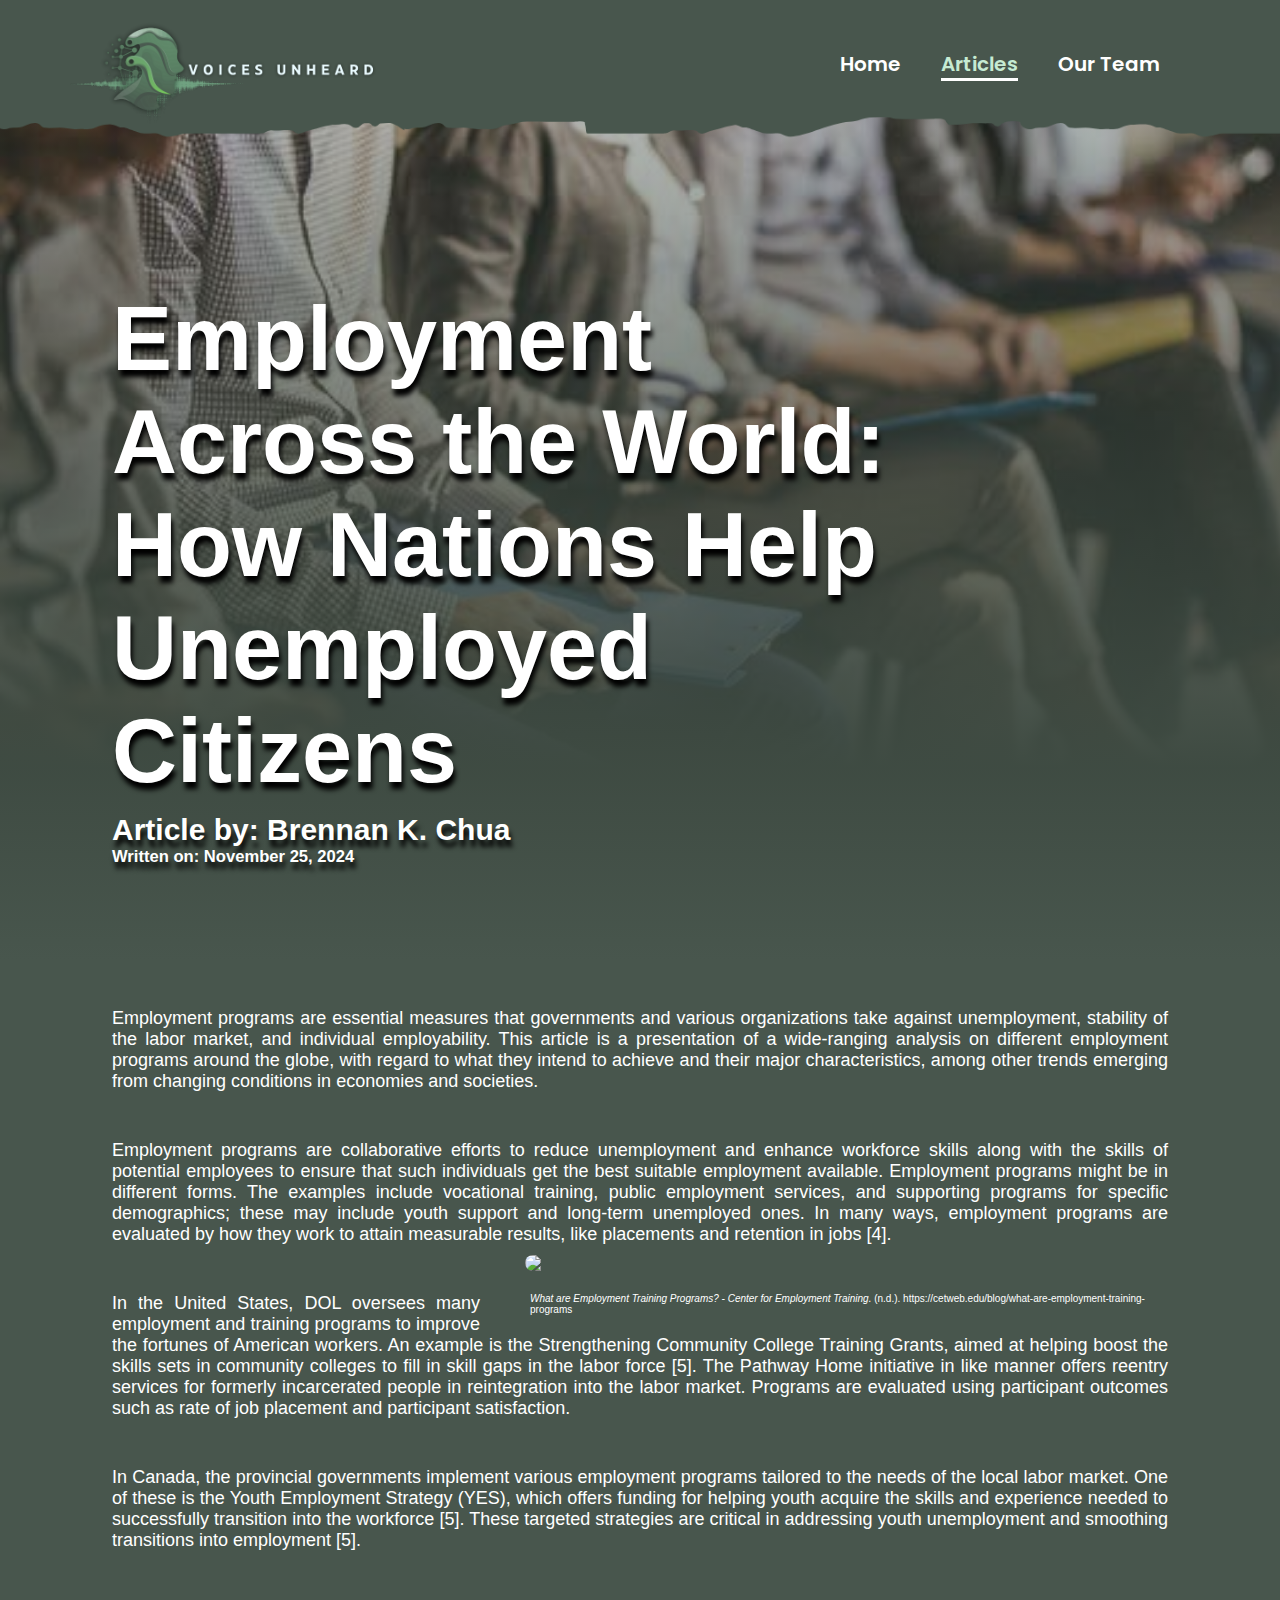
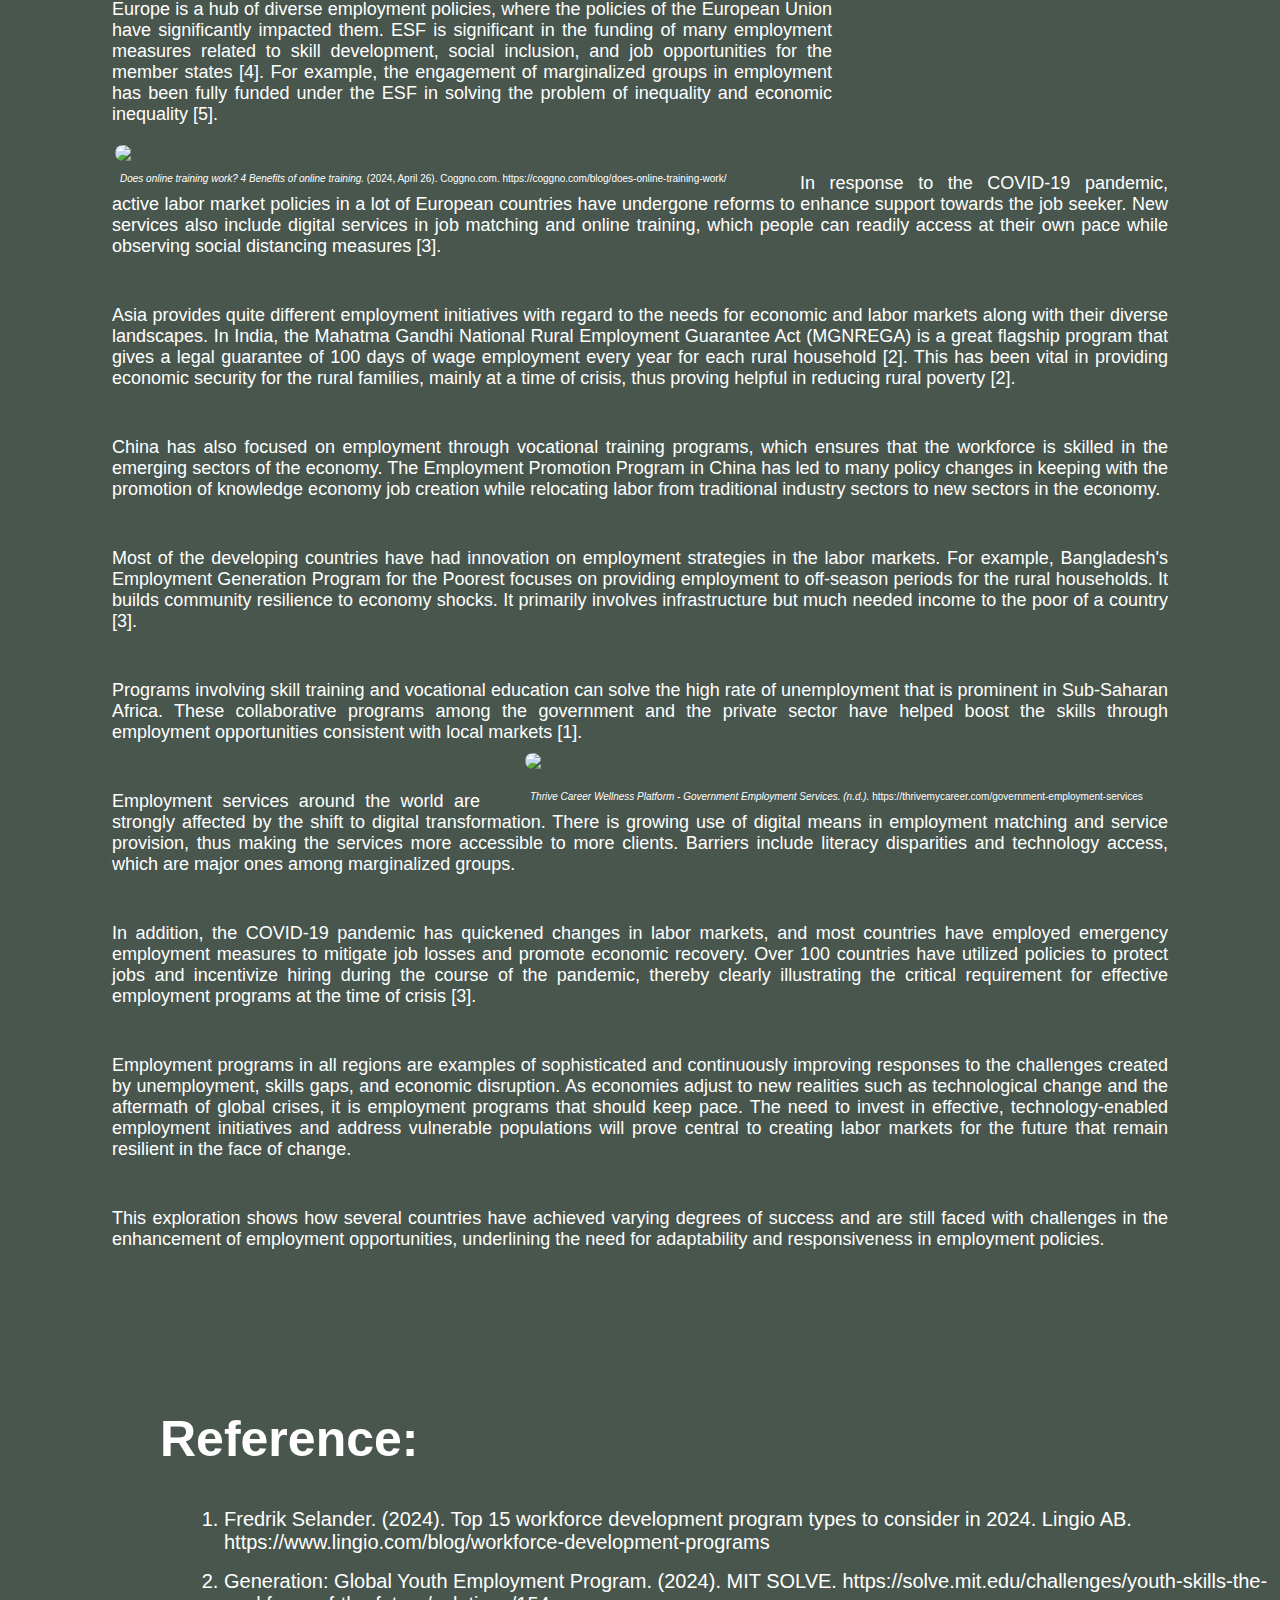
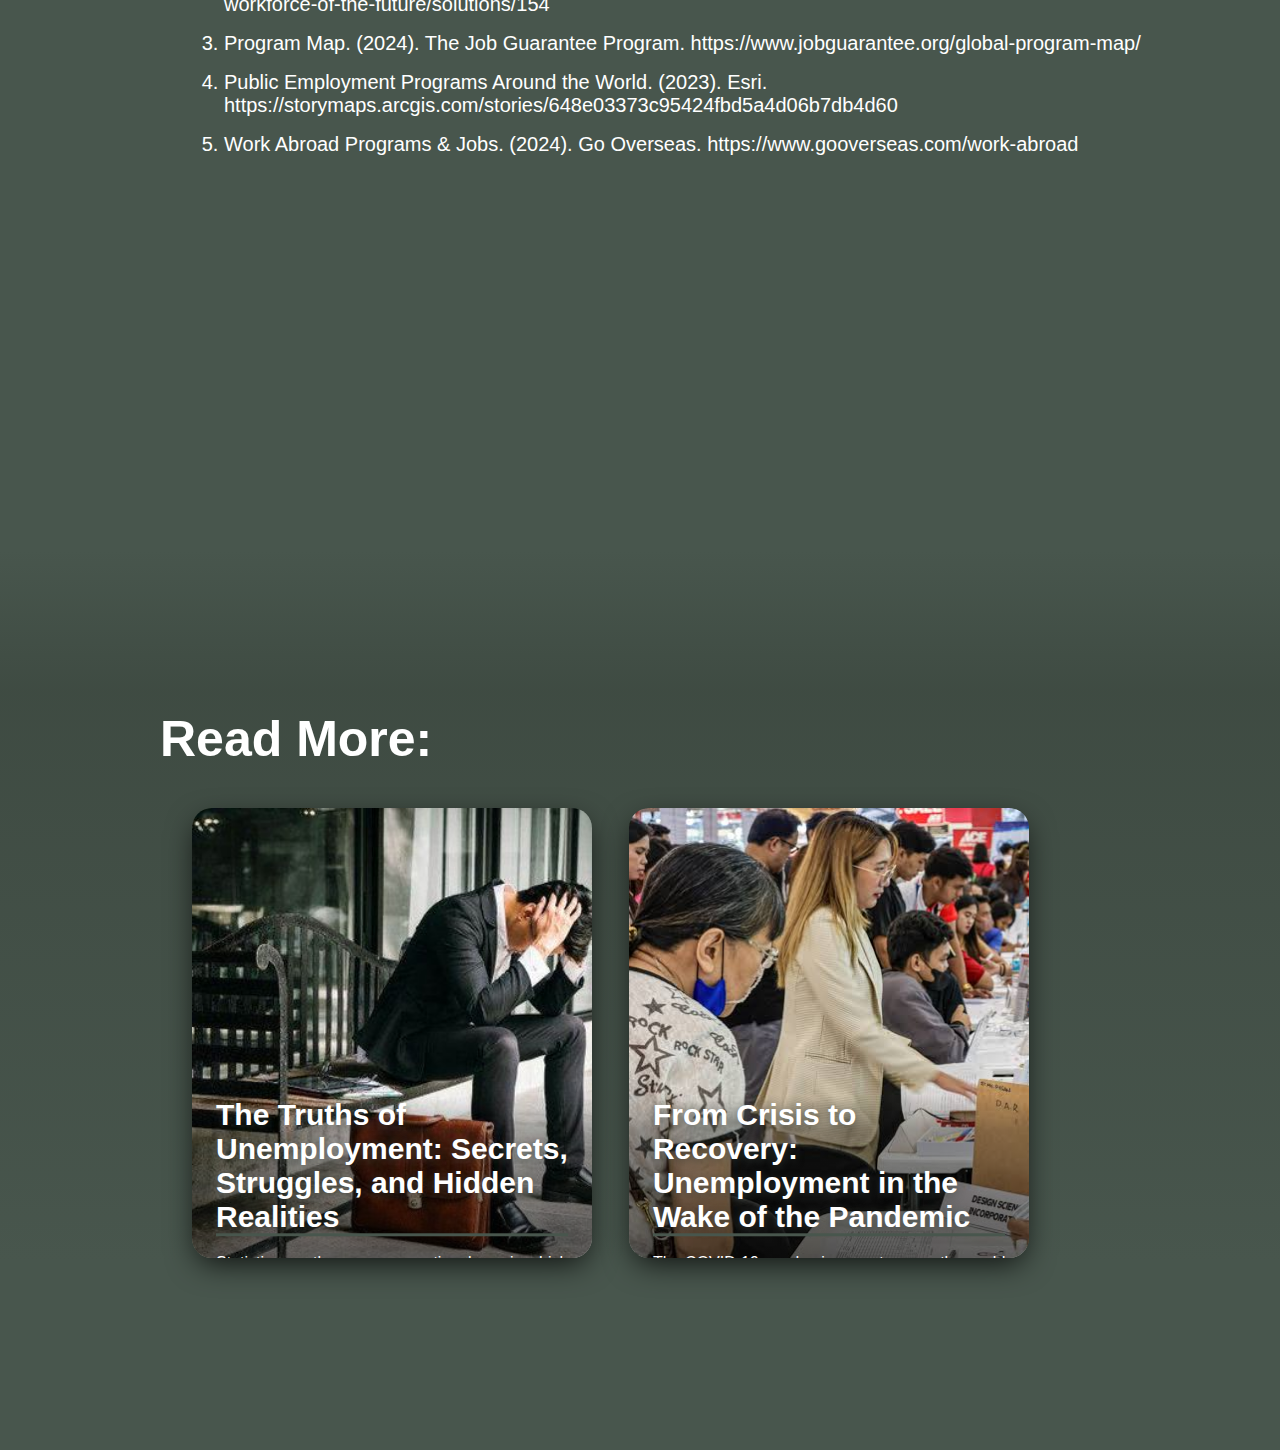
==== commit 3a766c86: "Update article1.html" ====
--- a/article1.html
+++ b/article1.html
@@ -4,6 +4,7 @@
   	    <meta charset="UTF-8">
             <meta name="viewport" content="width=device-width, initial-scale=1.0">
             <title>Voices Unheard</title>
+	    <link rel="icon" type="image/png" href="images/icon.png?v=1.0">
             <link rel="stylesheet" type="text/css" href="style.css">
         </head>
         <body class="article">
--- a/style.css
+++ b/style.css
@@ -6,6 +6,7 @@
 	box-sizing: border-box;
 	scroll-behavior: smooth;
 	font-family: sans-serif;
+	
 
 }
 
@@ -276,14 +277,17 @@
 
 	#article1{
 		background-image: url(images/img1.jpg);
+		background-attachment: fixed;
 	}
 
 	#article2{
 		background-image: url(images/img2.jpg);
+		background-attachment: fixed;
 	}
 
 	#article3{
 		background-image: url(images/img3.jpg);
+		background-attachment: fixed;
 	}
 
 	.article .opening{
@@ -383,6 +387,7 @@
 	.read-more {
 		height: 100vh;
 		background: url(images/busyroad.png);
+		background-attachment: fixed;
 	}
 
 	#header{
@@ -405,6 +410,11 @@
 		padding-bottom: 1rem;
 	}
 
+	.reference a{
+		text-decoration: none;
+		color: white;
+	}
+
 	.reference ol{
 		padding-left: 4rem;;
 	}
@@ -413,8 +423,15 @@
 		height: 100vh;
 	}
 
-	.reference a{
-		text-decoration: none;
-		color: white;
-	}
-
+	.highlight{
+		text-decoration: none;
+		color:white;
+	}
+
+	.highlight:hover, .link:hover{
+		color:#c6ebd3;
+	}
+
+	.link:hover{
+		text-decoration: underline;
+	}
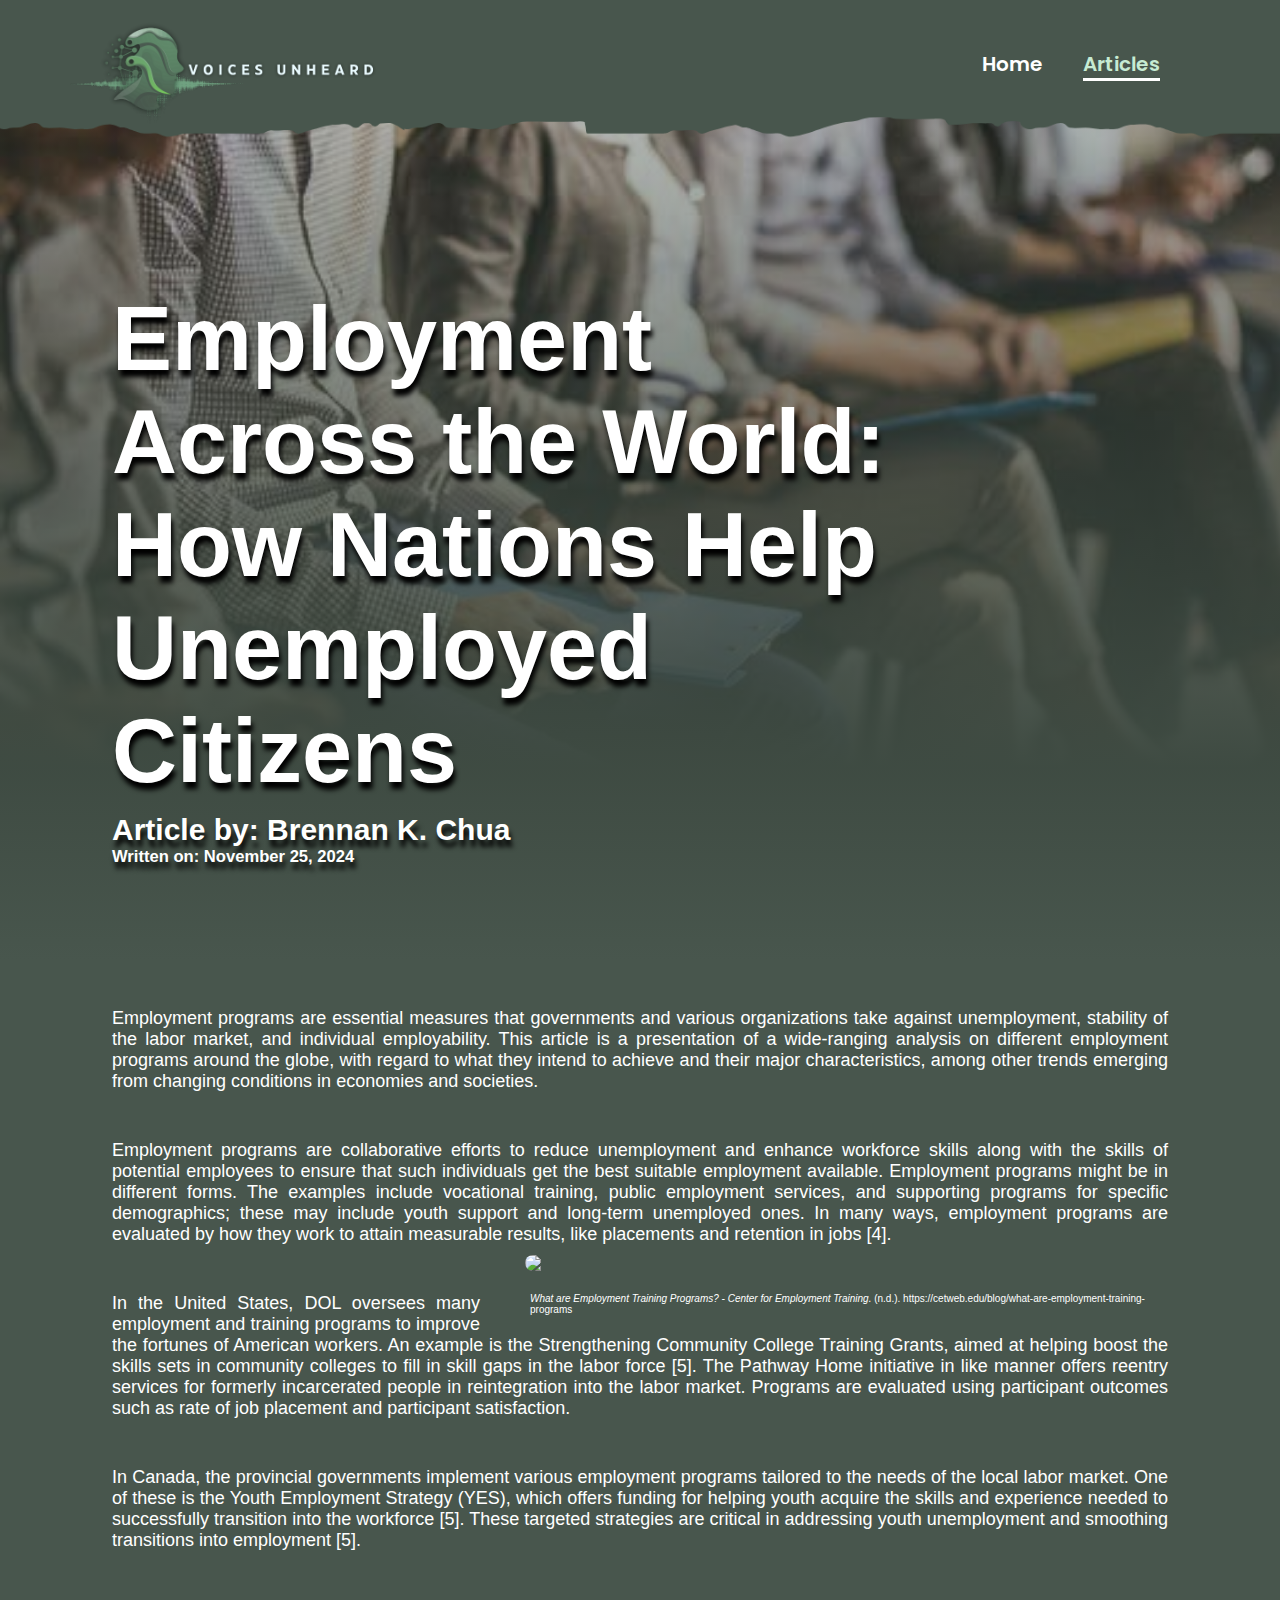
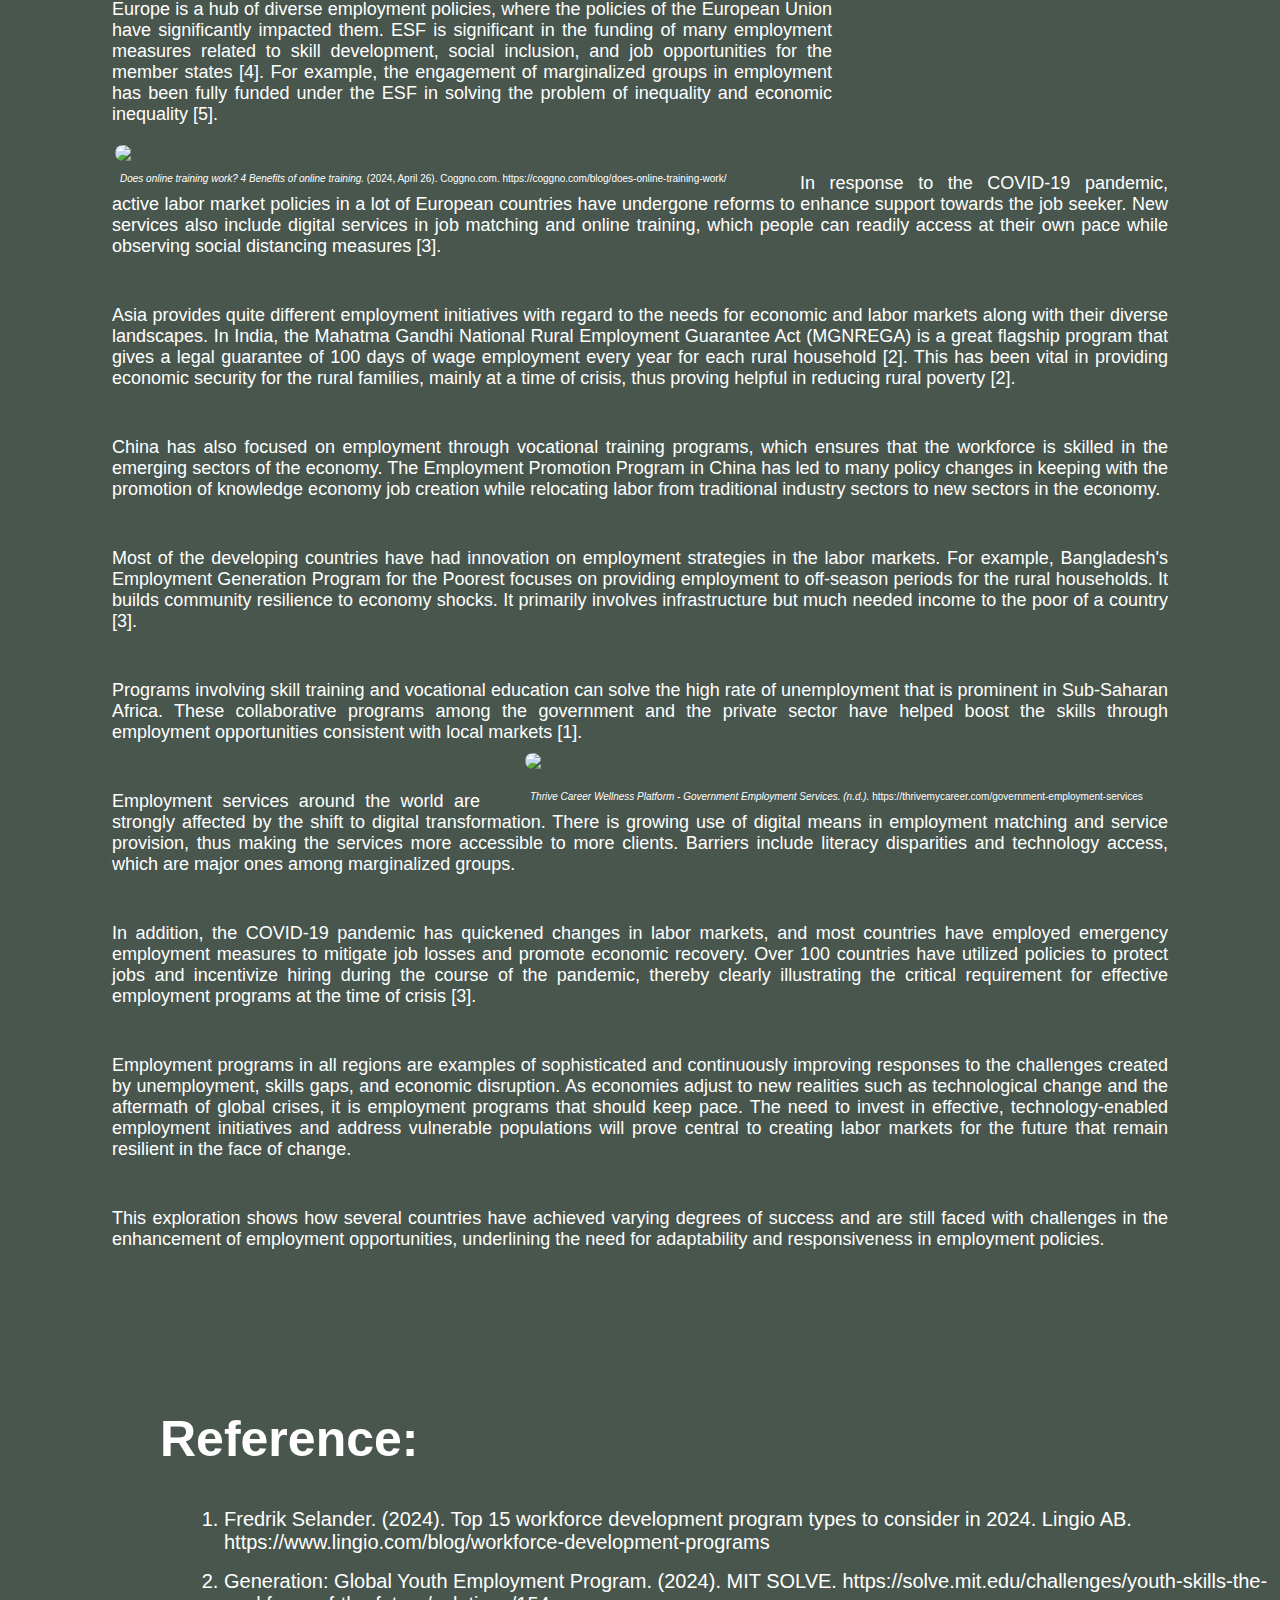
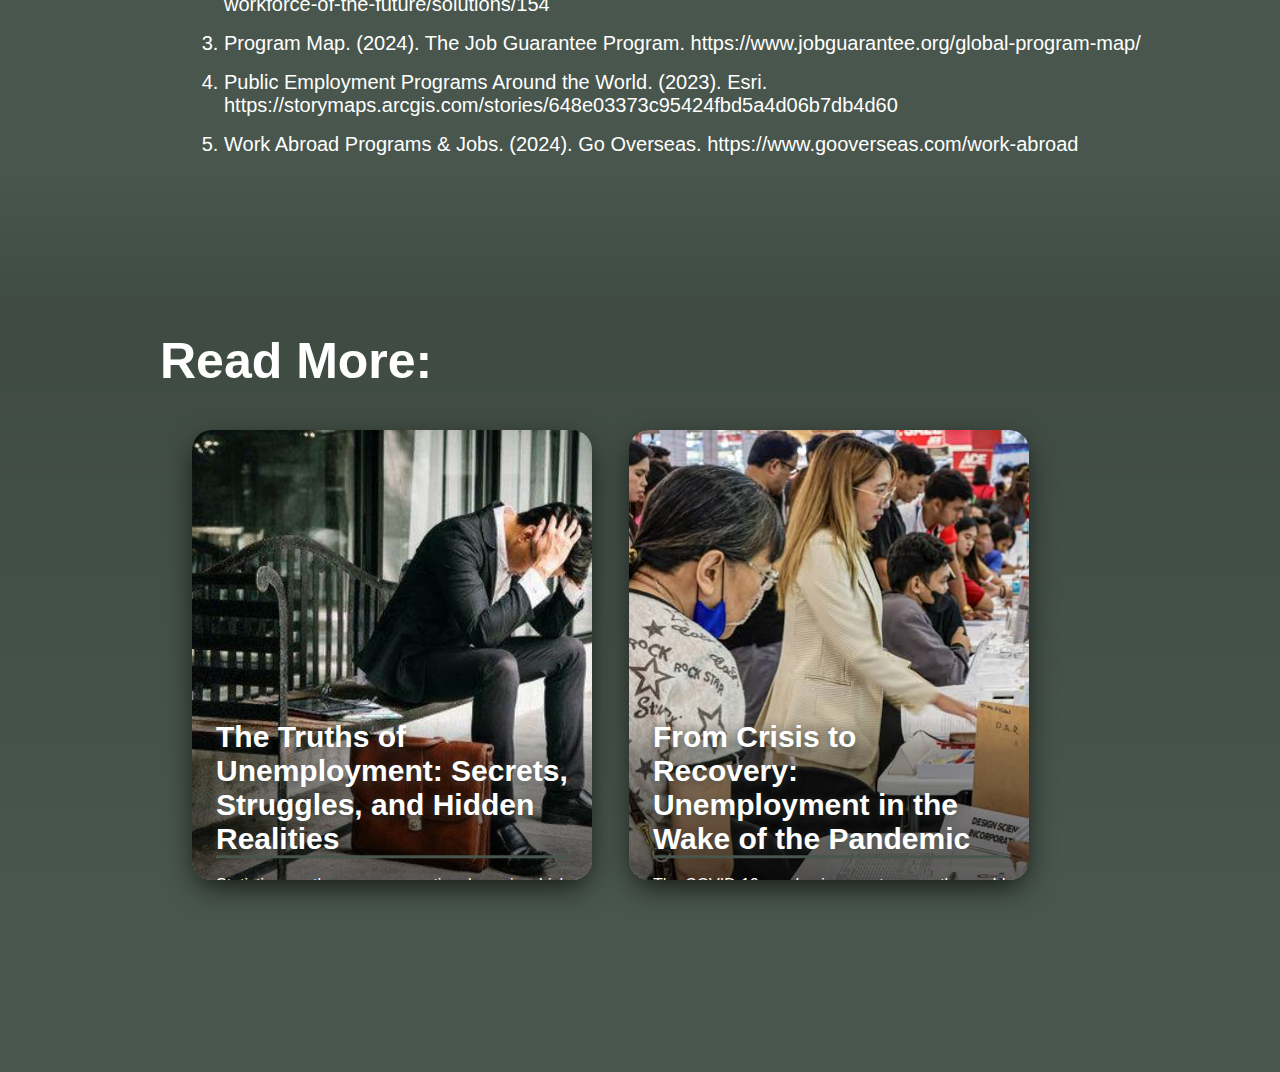
==== commit 75b73f96: "Update article1.html" ====
--- a/article1.html
+++ b/article1.html
@@ -16,7 +16,6 @@
                     <ul>
                         <li><a href="index.html">Home</a></li>
                         <li><a class="active" href="articles.html">Articles</a></li>
-                        <li><a href="#">Our Team</a></li>
                     </ul>
                 </nav>
             </header>
--- a/style.css
+++ b/style.css
@@ -402,7 +402,7 @@
 	.reference{
 		padding-left: 10rem;
 		padding-top: 10rem;
-		height: 50vh;
+		min-height: 0;
 	}
 
 	.reference li{
